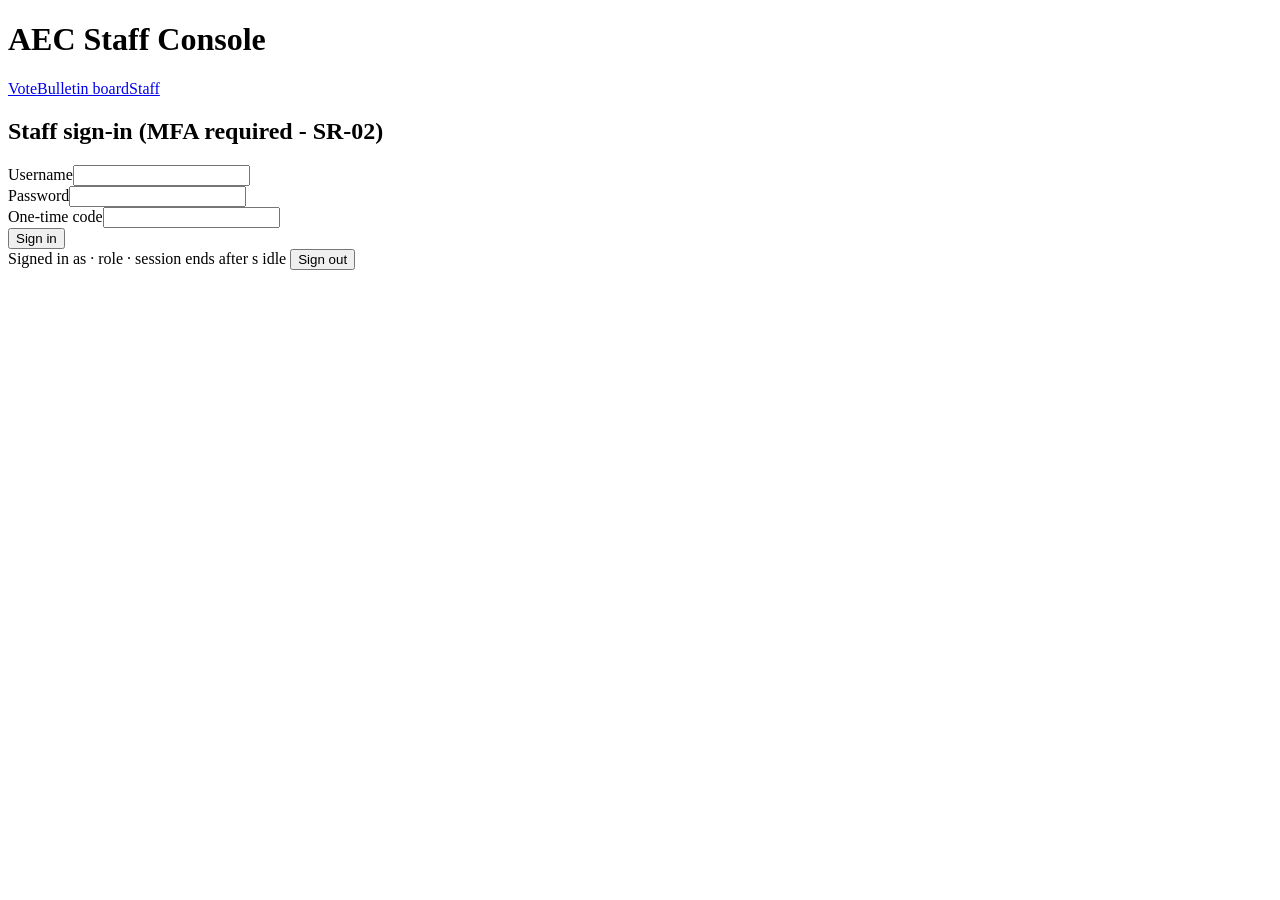
==== app/static/admin.html @ d1925af5 "Add staff console page" ====
<!doctype html>
<html lang="en">
<head>
  <meta charset="utf-8">
  <meta name="viewport" content="width=device-width, initial-scale=1">
  <title>Staff Console</title>
  <link rel="stylesheet" href="/static/style.css">
</head>
<body>
<header>
  <h1>AEC Staff Console <span id="who" class="badge hidden"></span></h1>
  <nav><a href="/">Vote</a><a href="/board">Bulletin board</a><a href="/admin">Staff</a></nav>
</header>
<main>
  <section id="login-panel" class="panel">
    <h2>Staff sign-in (MFA required - SR-02)</h2>
    <form id="login-form" autocomplete="off">
      <div class="row">
        <div><label for="username">Username</label><input id="username" required maxlength="40"></div>
        <div><label for="password">Password</label><input id="password" type="password" required maxlength="128"></div>
        <div><label for="totp">One-time code</label><input id="totp" required maxlength="6" inputmode="numeric"></div>
      </div>
      <button type="submit">Sign in</button>
    </form>
    <div id="login-msg"></div>
  </section>

  <section id="console" class="hidden">
    <div class="panel">
      <span class="muted">Signed in as</span> <strong id="user"></strong> ·
      <span class="muted">role</span> <span id="role" class="badge"></span> ·
      <span class="muted">session ends after <strong id="idle"></strong>s idle</span>
      <button id="logout-btn" class="secondary" type="button">Sign out</button>
    </div>
  </section>
</main>
<script src="/static/admin.js"></script>
</body>
</html>
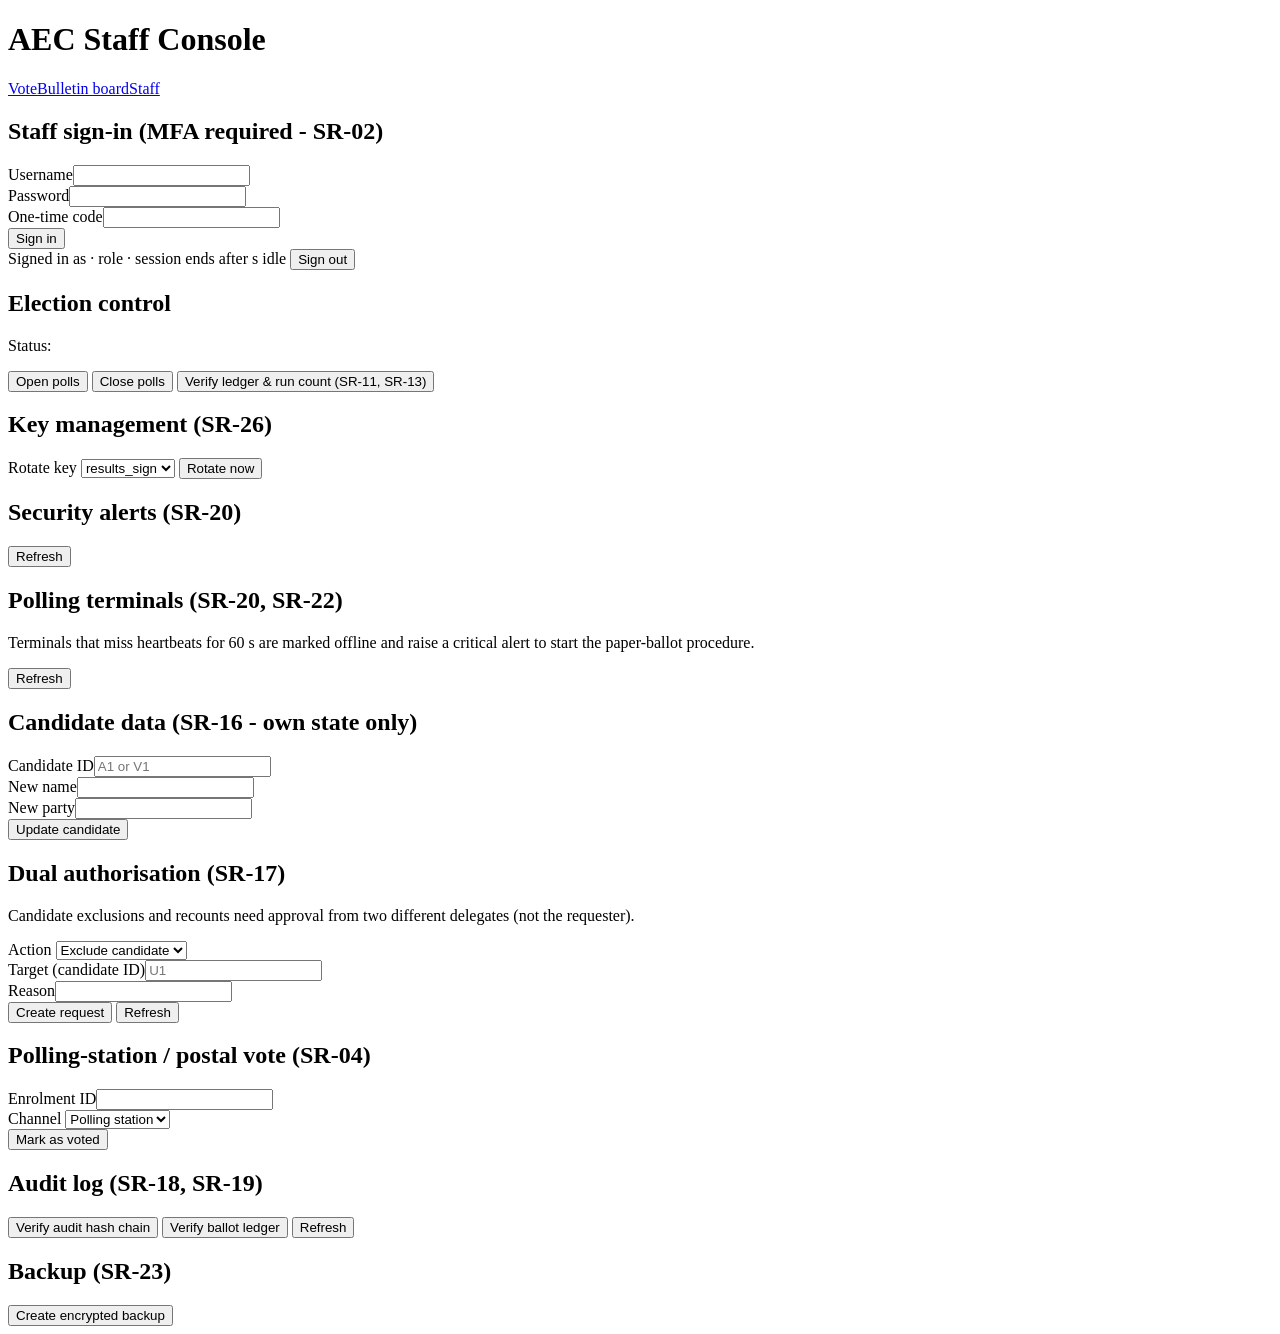
==== commit f5a76fe6: "Add console tabs" ====
--- a/app/static/admin.html
+++ b/app/static/admin.html
@@ -31,6 +31,94 @@
       <span class="muted">role</span> <span id="role" class="badge"></span> ·
       <span class="muted">session ends after <strong id="idle"></strong>s idle</span>
       <button id="logout-btn" class="secondary" type="button">Sign out</button>
+      <div class="tabs" id="tabs"></div>
+    </div>
+
+    <div class="panel tab" data-tab="election" data-perm="election.configure">
+      <h2>Election control</h2>
+      <p>Status: <span id="el-status" class="badge"></span></p>
+      <button data-status="open" type="button">Open polls</button>
+      <button data-status="closed" type="button">Close polls</button>
+      <button id="tally-btn" type="button">Verify ledger &amp; run count (SR-11, SR-13)</button>
+      <div id="election-msg"></div>
+      <pre id="tally-out" class="hidden"></pre>
+    </div>
+
+    <div class="panel tab" data-tab="keys" data-perm="keys.view">
+      <h2>Key management (SR-26)</h2>
+      <div class="table-wrap"><table id="keys-table"></table></div>
+      <div class="admin-only">
+        <label for="rotate-purpose">Rotate key</label>
+        <select id="rotate-purpose"><option>results_sign</option><option>receipt_sign</option>
+          <option>audit_hmac</option><option>backup</option><option>blind</option></select>
+        <button id="rotate-btn" type="button">Rotate now</button>
+      </div>
+      <div id="keys-msg"></div>
+    </div>
+
+    <div class="panel tab" data-tab="alerts" data-perm="alerts.view">
+      <h2>Security alerts (SR-20)</h2>
+      <button id="alerts-refresh" class="secondary" type="button">Refresh</button>
+      <div class="table-wrap"><table id="alerts-table"></table></div>
+    </div>
+
+    <div class="panel tab" data-tab="terminals" data-perm="terminal.view">
+      <h2>Polling terminals (SR-20, SR-22)</h2>
+      <p class="muted">Terminals that miss heartbeats for 60 s are marked offline and raise a critical alert to start the paper-ballot procedure.</p>
+      <button id="terminals-refresh" class="secondary" type="button">Refresh</button>
+      <div class="table-wrap"><table id="terminals-table"></table></div>
+    </div>
+
+    <div class="panel tab" data-tab="candidates" data-perm="candidates.edit">
+      <h2>Candidate data (SR-16 - own state only)</h2>
+      <div class="row">
+        <div><label for="cand-id">Candidate ID</label><input id="cand-id" placeholder="A1 or V1"></div>
+        <div><label for="cand-name">New name</label><input id="cand-name" maxlength="120"></div>
+        <div><label for="cand-party">New party</label><input id="cand-party" maxlength="120"></div>
+      </div>
+      <button id="cand-btn" type="button">Update candidate</button>
+      <div id="cand-msg"></div>
+    </div>
+
+    <div class="panel tab" data-tab="approvals" data-perm="approval.request">
+      <h2>Dual authorisation (SR-17)</h2>
+      <p class="muted">Candidate exclusions and recounts need approval from two different delegates (not the requester).</p>
+      <div class="row">
+        <div><label for="ap-action">Action</label>
+          <select id="ap-action"><option value="exclude_candidate">Exclude candidate</option><option value="recount">Recount</option></select></div>
+        <div><label for="ap-target">Target (candidate ID)</label><input id="ap-target" placeholder="U1"></div>
+        <div><label for="ap-reason">Reason</label><input id="ap-reason" maxlength="200"></div>
+      </div>
+      <button id="ap-btn" type="button">Create request</button>
+      <button id="ap-refresh" class="secondary" type="button">Refresh</button>
+      <div id="ap-msg"></div>
+      <div class="table-wrap"><table id="ap-table"></table></div>
+    </div>
+
+    <div class="panel tab" data-tab="station" data-perm="station.mark_voted">
+      <h2>Polling-station / postal vote (SR-04)</h2>
+      <div class="row">
+        <div><label for="st-enrol">Enrolment ID</label><input id="st-enrol" maxlength="20"></div>
+        <div><label for="st-channel">Channel</label>
+          <select id="st-channel"><option value="station">Polling station</option><option value="postal">Postal</option></select></div>
+      </div>
+      <button id="st-btn" type="button">Mark as voted</button>
+      <div id="st-msg"></div>
+    </div>
+
+    <div class="panel tab" data-tab="audit" data-perm="audit.view">
+      <h2>Audit log (SR-18, SR-19)</h2>
+      <button id="audit-verify" type="button">Verify audit hash chain</button>
+      <button id="ledger-verify" type="button">Verify ballot ledger</button>
+      <button id="audit-refresh" class="secondary" type="button">Refresh</button>
+      <div id="audit-msg"></div>
+      <div class="table-wrap"><table id="audit-table"></table></div>
+    </div>
+
+    <div class="panel tab" data-tab="backup" data-perm="backup.run">
+      <h2>Backup (SR-23)</h2>
+      <button id="backup-btn" type="button">Create encrypted backup</button>
+      <div id="backup-msg"></div>
     </div>
   </section>
 </main>
